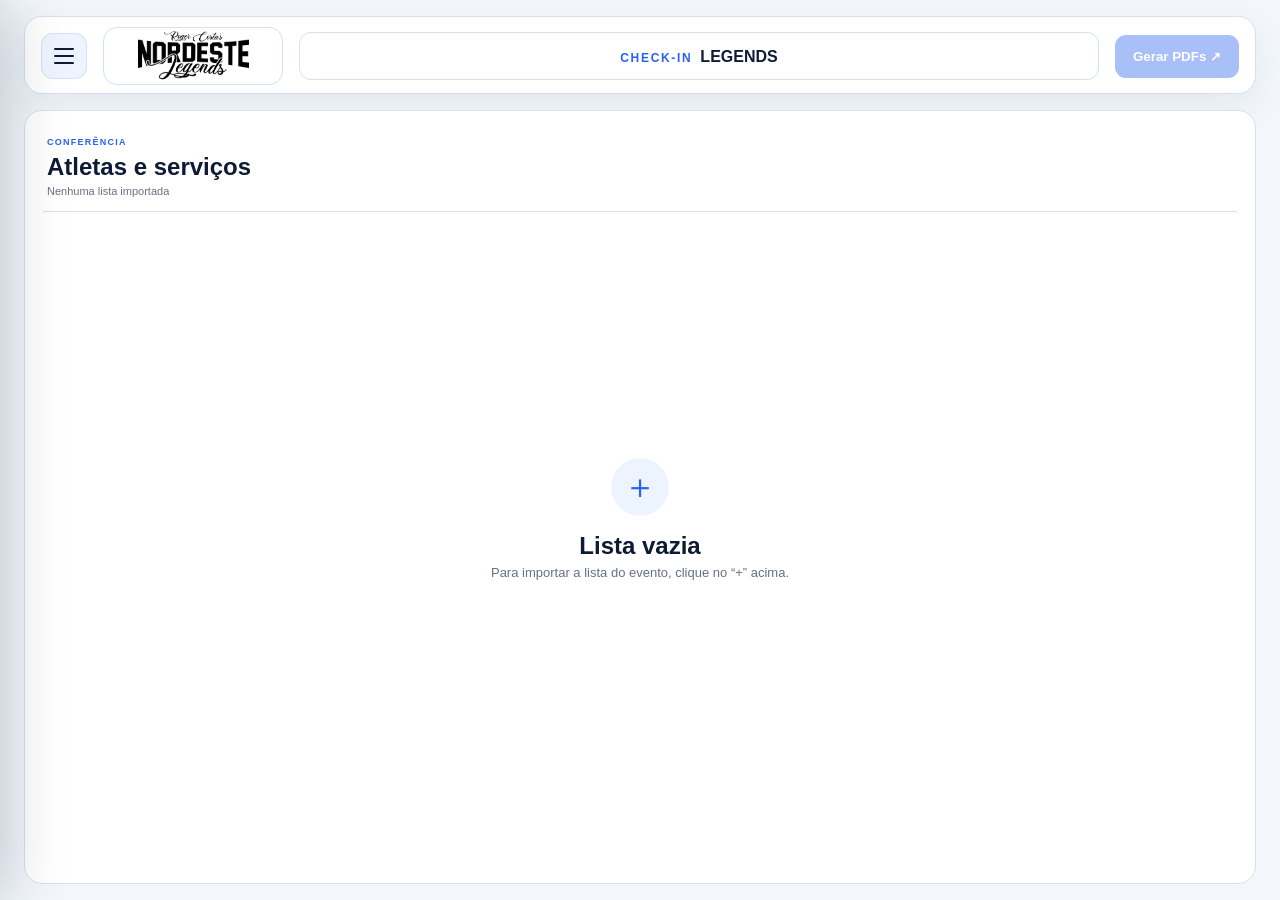
==== main.html @ 9a38afa8 "Add files via upload" ====
<!doctype html>
<html lang="pt-BR">
<head>
  <meta charset="utf-8">
  <meta name="viewport" content="width=device-width,initial-scale=1">
  <meta name="theme-color" content="#2864ed">
  <meta name="apple-mobile-web-app-capable" content="yes">
  <meta name="apple-mobile-web-app-status-bar-style" content="black-translucent">
  <meta name="apple-mobile-web-app-title" content="Check-in Legends">
  <title>Check-in Legends</title>
  <link rel="manifest" href="manifest.webmanifest">
  <link rel="icon" type="image/png" sizes="32x32" href="assets/icons/favicon-32.png">
  <link rel="apple-touch-icon" sizes="180x180" href="assets/icons/apple-touch-icon.png">
  <link rel="stylesheet" href="style.css">
  <link rel="stylesheet" href="ui.css">
</head>
<body>
  <header class="app-header">
    <button id="menuToggle" class="menu-toggle" aria-label="Abrir menu" aria-expanded="false" aria-controls="appMenu"><span></span><span></span><span></span></button>
    <div class="app-logo"><img src="assets/img/logo.png" data-theme-logo alt="Nordeste Legends"></div>
    <div class="app-title"><span>CHECK-IN</span><strong id="eventTitle">LEGENDS</strong></div>
    <button id="quickPdf" class="blue" disabled>Gerar PDFs ↗</button>
  </header>

  <div id="menuScrim" class="menu-scrim" hidden></div>
  <aside id="appMenu" class="app-menu" aria-hidden="true">
    <header><img src="assets/img/logo.png" data-theme-logo alt="Nordeste Legends"><button id="menuClose" aria-label="Fechar menu">×</button></header>
    <nav aria-label="Menu principal">
      <button data-menu-action="new"><span>＋</span>Nova Lista</button><button data-menu-action="open"><span>▤</span>Abrir Lista</button><button data-menu-action="save"><span>↓</span>Salvar Lista</button><hr><button data-menu-action="settings"><span>⚙</span>Configurações</button><button data-menu-action="about"><span>ⓘ</span>Sobre</button>
    </nav>
  </aside>

  <main class="workspace">
    <div class="workspace-head">
      <div><small>CONFERÊNCIA</small><h1>Atletas e serviços</h1><p id="count">Nenhuma lista importada</p></div>
      <div id="listActions" class="list-actions" hidden><button id="newRecord" class="secondary" disabled title="Disponível em breve">Novo registro</button><button id="clearList" class="danger">Limpar lista</button></div>
    </div>

    <div id="warning" class="warning" hidden></div>
    <div id="emptyState" class="empty-state">
      <button id="openImport" class="empty-icon" aria-label="Importar lista" title="Importar lista">＋</button>
      <h2>Lista vazia</h2>
      <p>Para importar a lista do evento, clique no “+” acima.</p>
    </div>
    <div id="tableWrap" class="table-wrap" hidden><table><thead><tr><th>Atleta</th><th>Dobras</th><th>Pintura</th><th>Fotografia</th><th>Backstage</th><th>Plateia</th></tr></thead><tbody id="athleteRows"></tbody></table></div>

  </main>

  <div id="importModal" class="modal" hidden>
    <div class="modal-backdrop" data-close="importModal"></div>
    <section class="modal-card import-modal" role="dialog" aria-modal="true" aria-labelledby="importTitle">
      <header><div><small>NOVO EVENTO</small><h2 id="importTitle">Importar lista</h2></div><button class="modal-close" data-close="importModal" aria-label="Fechar">×</button></header>
      <div class="fields">
        <label>Nome do evento<input id="event" value="Recife Legends"></label>
        <label>Data do evento<input id="date" type="date" value="2026-08-02"></label>
      </div>
      <label class="logo-field">Logotipo do evento <small>PNG, JPG OU WEBP</small><input id="logo" type="file" accept="image/png,image/jpeg,image/webp"></label>
      <label class="raw-label">Lista recebida <small>INSCRIÇÕES, PINTURA, FOTOGRAFIA E BACKSTAGE</small><textarea id="raw" spellcheck="false" placeholder="Cole aqui a lista completa do evento..."></textarea></label>
      <footer><span>Você poderá corrigir todos os dados na conferência.</span><button id="process" class="blue">Importar e conferir →</button></footer>
    </section>
  </div>

  <div id="documentsModal" class="modal" hidden>
    <div class="modal-backdrop" data-close="documentsModal"></div>
    <section class="modal-card documents-modal" role="dialog" aria-modal="true" aria-labelledby="documentsTitle">
      <header><div><small>DOCUMENTOS</small><h2 id="documentsTitle">Gerar PDFs</h2></div><div class="modal-actions"><button id="print" class="blue">Imprimir / salvar PDF ↗</button><button class="modal-close" data-close="documentsModal" aria-label="Fechar">×</button></div></header>
      <div class="doc-options">
        <button data-mode="services" class="selected"><b>☷</b><strong>Listas por serviço</strong><span>Nomes agrupados por contratação.</span></button>
        <button data-mode="cards"><b>▦</b><strong>Fichas dos atletas</strong><span>Blocos individuais para o check-in.</span></button>
      </div>
      <div class="preview"><header><b id="previewLabel">PRÉVIA · LISTAS POR SERVIÇO</b></header><div id="previewPaper"></div></div>
    </section>
  </div>

  <div id="openListModal" class="modal" hidden><div class="modal-backdrop" data-close="openListModal"></div><section class="modal-card compact-modal" role="dialog" aria-modal="true" aria-labelledby="openListTitle"><header><div><small>CAMPEONATOS SALVOS</small><h2 id="openListTitle">Abrir Lista</h2></div><button class="modal-close" data-close="openListModal" aria-label="Fechar">×</button></header><div id="savedLists" class="saved-lists"></div></section></div>
  <div id="settingsModal" class="modal" hidden><div class="modal-backdrop" data-close="settingsModal"></div><section class="modal-card compact-modal" role="dialog" aria-modal="true" aria-labelledby="settingsTitle"><header><div><small>PREFERÊNCIAS</small><h2 id="settingsTitle">Configurações</h2></div><button class="modal-close" data-close="settingsModal" aria-label="Fechar">×</button></header><fieldset class="theme-options"><legend>Tema do aplicativo</legend><label><input type="radio" name="theme" value="light">Claro</label><label><input type="radio" name="theme" value="dark">Escuro</label><label><input type="radio" name="theme" value="auto">Automático <small>USA O TEMA DO DISPOSITIVO</small></label></fieldset></section></div>
  <div id="aboutModal" class="modal" hidden>
    <div class="modal-backdrop" data-close="aboutModal"></div>
    <section class="modal-card about-modal" role="dialog" aria-modal="true" aria-labelledby="aboutTitle">
      <header><h2 id="aboutTitle">Sobre</h2><button class="modal-close" data-close="aboutModal" aria-label="Fechar">×</button></header>
      <div class="about-content">
        <img class="about-app-icon" src="assets/icons/logo_checkin.png" alt="Ícone do Check-in Legends">
        <h3>Check-in Legends</h3>
        <p>Versão 1.0.0</p>
        <img class="about-brand-logo" src="assets/img/logo.png" data-theme-logo alt="Nordeste Legends">
        <strong class="about-credit">Desenvolvido por LT ARTS</strong>
      </div>
    </section>
  </div>
  <div id="printArea"></div>
  <script src="app.js"></script>
</body>
</html>
---- style.css ----
:root{--blue:#2864ed;--soft:#eef4ff;--ink:#0d1b34;--muted:#667085;--line:#d7e0ee;--bg:#f3f7fc}*{box-sizing:border-box}body{margin:0;background:var(--bg);color:var(--ink);font-family:Arial,sans-serif}.topbar{margin:16px 24px;height:98px;background:#fff;border:1px solid var(--line);border-radius:18px;display:flex;align-items:center;gap:16px;padding:16px 18px;box-shadow:0 12px 35px #2a3f5a14}.menu{width:46px;height:46px;border:1px solid #c9dafb;background:#edf4ff;border-radius:11px;display:grid;place-content:center;gap:5px}.menu i{width:20px;height:2px;background:#13223c}.brand{width:180px;height:64px;border:1px solid var(--line);border-radius:15px;display:grid;place-content:center;text-align:center;line-height:.8;color:#050505}.brand strong{font-size:25px;letter-spacing:-.06em}.brand span{font:italic 17px Georgia}.event-title{height:48px;border:1px solid var(--line);border-radius:12px;display:flex;align-items:center;padding:0 16px;flex:1;font-weight:bold;font-size:14px}.blue{border:0;border-radius:11px;background:var(--blue);color:#fff;font-weight:bold;padding:14px 18px;cursor:pointer}.blue:disabled{opacity:.4;cursor:not-allowed}.shell{margin:0 24px 24px;background:#fff;border:1px solid var(--line);border-radius:18px;min-height:760px}.tabs{padding:18px 18px 0;display:flex;border-bottom:1px solid var(--line)}.tabs button{border:0;background:transparent;padding:14px 18px;color:var(--muted);font-weight:bold;border-bottom:3px solid transparent}.tabs button.active{background:var(--soft);color:var(--blue);border-radius:12px 12px 0 0;border-bottom-color:var(--blue)}.tabs button:disabled{opacity:.35}.page{display:none;padding:32px 18px 45px}.page.active{display:block}.input-page.active{display:grid;grid-template-columns:minmax(250px,.65fr) minmax(550px,1.35fr);gap:28px}.input-page aside{padding:20px 10px}.page small,aside small{font-size:10px;font-weight:bold;letter-spacing:.12em;color:var(--blue)}h1{font-size:30px;margin:10px 0 12px}aside p,.page-head p{color:var(--muted);font-size:14px;line-height:1.6}.help{margin-top:28px;border:1px solid var(--line);border-radius:15px;padding:20px;display:grid;gap:10px}.help span{font-size:12px;color:var(--muted)}.form-card{border:1px solid var(--line);border-radius:16px;padding:24px}.card-title,.card-foot,.page-head,.actions,.preview>header{display:flex;justify-content:space-between;align-items:center}.card-title h2{font-size:20px;margin:7px 0 18px}.card-title em{font-style:normal;font-size:10px;color:#367153;background:#ecf8f1;padding:8px 11px;border-radius:20px}.fields{display:grid;grid-template-columns:1.5fr 1fr;gap:14px}label{font-size:11px;font-weight:bold;color:#344054}input,textarea{width:100%;margin-top:7px;border:1px solid var(--line);border-radius:11px;padding:12px;outline:none}input:focus,textarea:focus{border-color:var(--blue);box-shadow:0 0 0 3px #2864ed1a}.logo-field,.raw-label{display:block;margin-top:16px}.logo-field small,.raw-label small{float:right;color:#98a2b3;font-size:9px}.raw-label textarea{height:300px;resize:vertical;font:12px/1.5 Consolas,monospace}.card-foot{margin-top:18px}.card-foot span,.actions span{font-size:11px;color:var(--muted)}.page-head{margin-bottom:22px}.page-head h1{margin:7px 0}.page-head p{margin:0}.back{border:1px solid var(--line);background:#fff;border-radius:10px;padding:11px 14px}.warning{background:#fff8e8;border:1px solid #f1d993;border-radius:12px;padding:14px 17px;margin-bottom:16px;font-size:12px}.table-wrap{border:1px solid var(--line);border-radius:16px;overflow:auto}table{border-collapse:collapse;width:100%;min-width:850px}th{background:#f6f9fd;padding:13px 10px;border-bottom:1px solid var(--line);font-size:11px}td{border-bottom:1px solid var(--line);text-align:center;padding:7px 10px}th:first-child,td:first-child{text-align:left}.name{border:0;margin:0;padding:5px;font-weight:bold}.num{width:58px;margin:0;padding:7px;text-align:center}input[type=checkbox]{width:18px;height:18px;margin:0;accent-color:var(--blue)}tr.flagged{background:#fffcf2}.actions{padding:18px 0}.doc-options{display:grid;grid-template-columns:1fr 1fr;gap:16px;margin-bottom:22px}.doc-options button{display:grid;grid-template-columns:55px 1fr;text-align:left;background:#fff;border:1px solid var(--line);padding:20px;border-radius:15px}.doc-options button.selected{border:2px solid var(--blue);background:#f9fbff}.doc-options b{grid-row:1/3;font-size:26px;color:var(--blue)}.doc-options strong{font-size:16px}.doc-options span{font-size:11px;color:var(--muted);margin-top:5px}.preview{background:#eef2f7;border:1px solid var(--line);border-radius:15px;overflow:hidden}.preview>header{background:#fff;border-bottom:1px solid var(--line);padding:12px 16px;font-size:10px}.preview-paper{max-height:760px;overflow:auto;padding:28px}.print-doc{background:#fff;width:210mm;min-height:297mm;margin:auto;padding:14mm;box-shadow:0 4px 22px #10233e1f;color:#111}.print-head{height:27mm;display:grid;grid-template-columns:42mm 1fr 25mm;align-items:start;margin-bottom:10mm;color:#777}.print-brand{text-align:center;line-height:.8}.print-brand b{display:block;font-size:18px;letter-spacing:-.08em}.print-brand i{font:italic 14px Georgia}.print-head img{width:38mm;height:22mm;object-fit:contain}.print-head h2{text-align:center;font-size:22px;margin:3mm 0}.print-head p{text-align:right;font-size:9px}.service-section{break-after:page;min-height:230mm}.service-section:last-child{break-after:auto}.service-section h3{font-size:14px;margin:0 0 5mm}.simple-list{width:88mm;border:1px solid #111}.simple-list div{min-height:5.3mm;border-bottom:1px solid #111;padding:1mm 1.5mm;font-size:10px}.simple-list div:last-child{border-bottom:0}.athlete-card{border:1px solid #111;margin-bottom:5mm;break-inside:avoid;font-size:10px}.athlete-name{height:5.5mm;display:grid;grid-template-columns:18mm 1fr;border-bottom:1px solid #111}.athlete-name span,.athlete-name b,.card-row span,.card-row b{padding:1mm 1.5mm;display:flex;align-items:center}.athlete-name span{border-right:1px solid #111}.athlete-name b{font-weight:normal}.card-row{height:5.5mm;display:grid;grid-template-columns:18mm 48mm 45mm 1fr;border-bottom:1px solid #111}.card-row:last-child{border-bottom:0}.card-row>*{border-right:1px solid #111}.card-row>*:last-child{border:0}#printArea{display:none}@media(max-width:800px){.topbar{margin:8px;height:auto;flex-wrap:wrap}.brand{width:140px}.event-title{order:4;flex-basis:100%}.shell{margin:8px}.tabs{overflow:auto}.tabs button{white-space:nowrap;padding:12px 10px}.input-page.active{grid-template-columns:1fr}.fields,.doc-options{grid-template-columns:1fr}.page{padding:24px 12px}.preview-paper{padding:8px}.print-doc{transform:scale(.58);transform-origin:top left;margin-bottom:-120mm}}@media print{body{background:#fff}.topbar,.shell{display:none!important}#printArea{display:block}.print-doc{box-shadow:none;width:auto;min-height:0;padding:5mm 10mm}.print-head{margin-bottom:5mm}.athlete-card:nth-child(8n){break-after:page}.service-section{min-height:0;break-after:page}@page{size:A4;margin:8mm}}
---- ui.css ----
:root{--header-h:94px}
html,body{height:100%;overflow:hidden}
body{padding:16px 24px;display:flex;flex-direction:column}
.app-header{width:100%;max-width:1352px;height:78px;margin:0 auto;background:#fff;border:1px solid var(--line);border-radius:18px;display:grid;grid-template-columns:46px 180px 1fr auto;align-items:center;gap:16px;padding:10px 16px;box-shadow:0 12px 35px #2a3f5a14}
.menu-toggle{width:46px;height:46px;border:1px solid var(--line);background:var(--soft);border-radius:11px;display:grid;place-content:center;gap:5px;cursor:pointer}.menu-toggle span{display:block;width:20px;height:2px;border-radius:2px;background:var(--ink)}
.menu-scrim{position:fixed;inset:0;z-index:29;background:#0d1b3466;backdrop-filter:blur(2px)}.menu-scrim[hidden]{display:none}.app-menu{position:fixed;z-index:30;inset:0 auto 0 0;width:min(330px,88vw);padding:22px;background:#fff;box-shadow:18px 0 60px #0d1b3440;transform:translateX(-105%);transition:transform .22s ease}.app-menu.open{transform:translateX(0)}.app-menu header{height:62px;display:flex;align-items:center;justify-content:space-between;border-bottom:1px solid var(--line);padding-bottom:14px}.app-menu header img{max-width:170px;max-height:52px}.app-menu header button{border:0;background:transparent;color:var(--ink);font-size:30px;cursor:pointer}.app-menu nav{display:grid;gap:6px;margin-top:20px}.app-menu nav button{display:flex;align-items:center;gap:14px;border:0;border-radius:12px;background:transparent;color:var(--ink);padding:14px;text-align:left;font-size:14px;font-weight:bold;cursor:pointer}.app-menu nav button:hover{background:var(--soft);color:var(--blue)}.app-menu nav button span{width:24px;text-align:center;font-size:19px}.app-menu hr{width:100%;border:0;border-top:1px solid var(--line);margin:8px 0}
.app-logo{height:58px;border:1px solid var(--line);border-radius:14px;display:grid;place-items:center}.app-logo img{max-width:145px;max-height:50px;object-fit:contain}
.app-title{height:48px;border:1px solid var(--line);border-radius:12px;display:flex;align-items:baseline;justify-content:center;gap:8px;padding:0 16px;line-height:48px}.app-title span{font-size:12px;letter-spacing:.14em;color:var(--blue);font-weight:bold}.app-title strong{font-size:16px}
.workspace{position:relative;width:100%;max-width:1352px;height:auto;min-height:0;flex:1;margin:16px auto 0;padding:20px 18px 18px;background:#fff;border:1px solid var(--line);border-radius:18px;display:flex;flex-direction:column;overflow:hidden}
.workspace-head{display:flex;align-items:center;justify-content:space-between;gap:18px;min-height:62px;border-bottom:1px solid var(--line);padding:0 4px 14px}.workspace-head small,.modal-card small{font-size:9px;font-weight:bold;letter-spacing:.14em;color:var(--blue)}.workspace-head h1{font-size:24px;margin:4px 0}.workspace-head p{font-size:11px;color:var(--muted);margin:0}.list-actions{display:flex;gap:10px}.list-actions[hidden]{display:none}.secondary,.danger{border-radius:10px;padding:11px 15px;font-weight:bold;cursor:pointer}.secondary{border:1px solid var(--line);background:#fff;color:var(--ink)}.secondary:disabled{opacity:.48;cursor:not-allowed}.danger{border:1px solid #f2b8b5;background:#fff7f7;color:#b42318}.danger:hover{background:#feeceb}
.workspace .warning{margin:12px 0 0}.workspace>.table-wrap{flex:1;min-height:0;margin-top:14px;overflow:auto}.workspace>.table-wrap th{position:sticky;top:0;z-index:2}
.empty-state{flex:1;display:grid;place-content:center;text-align:center;color:var(--muted);padding-bottom:40px}.empty-state[hidden]{display:none}.empty-icon{width:58px;height:58px;margin:0 auto 16px;border:0;border-radius:50%;display:grid;place-items:center;background:var(--soft);color:var(--blue);font-size:34px;cursor:pointer;transition:.18s ease}.empty-icon:hover{background:#dce8ff;transform:scale(1.05)}.empty-icon:focus-visible{outline:3px solid #2864ed40;outline-offset:3px}.empty-state h2{color:var(--ink);margin:0 0 5px}.empty-state p{font-size:13px;margin:0}
.modal[hidden]{display:none}.modal{position:fixed;inset:0;z-index:20;display:grid;place-items:center;padding:28px}.modal-backdrop{position:absolute;inset:0;background:#0d1b3480;backdrop-filter:blur(3px)}.modal-card{position:relative;width:min(760px,100%);max-height:calc(100vh - 56px);background:#fff;border-radius:20px;border:1px solid var(--line);box-shadow:0 28px 80px #0d1b3450;padding:24px;overflow:auto}.modal-card>header{display:flex;justify-content:space-between;align-items:center;margin-bottom:20px}.modal-card h2{font-size:24px;margin:5px 0 0}.modal-close{width:38px;height:38px;border:0;border-radius:10px;background:#f1f5fa;color:var(--ink);font-size:25px;cursor:pointer}.modal-card footer{display:flex;justify-content:space-between;align-items:center;margin-top:18px}.modal-card footer span{font-size:11px;color:var(--muted)}.import-modal .raw-label textarea{height:260px}.modal-actions{display:flex;align-items:center;gap:10px}
.documents-modal{width:min(1180px,100%);height:calc(100vh - 56px);display:flex;flex-direction:column;overflow:hidden}.documents-modal>header{flex:none}.documents-modal .doc-options{flex:none;margin-bottom:14px}.documents-modal .doc-options button{padding:14px 16px}.documents-modal .preview{flex:1;min-height:0;display:flex;flex-direction:column}.documents-modal .preview>header{flex:none}.documents-modal .preview-paper{flex:1;max-height:none;overflow:auto}
.preview-paper .service-page{margin-bottom:28px}
.compact-modal{width:min(540px,100%)}.saved-lists{display:grid;gap:10px;min-height:90px}.saved-empty{text-align:center;color:var(--muted);padding:32px 12px}.saved-item{display:grid;grid-template-columns:1fr auto;gap:12px;align-items:center;border:1px solid var(--line);border-radius:13px;padding:14px}.saved-item button:first-child{border:0;background:transparent;color:var(--ink);text-align:left;cursor:pointer}.saved-item strong,.saved-item time{display:block}.saved-item time{font-size:11px;color:var(--muted);margin-top:5px}.delete-saved{border:0;background:transparent;color:#b42318;font-size:20px;cursor:pointer}.theme-options{border:0;padding:0;margin:0;display:grid;gap:10px}.theme-options legend{font-size:12px;font-weight:bold;margin-bottom:10px}.theme-options label{display:flex;align-items:center;gap:12px;border:1px solid var(--line);border-radius:12px;padding:14px;color:var(--ink);cursor:pointer}.theme-options input{width:18px;height:18px;margin:0;accent-color:var(--blue)}.theme-options small{margin-left:auto}.about-modal{width:min(760px,100%);padding:0;text-align:center;overflow:hidden}.about-modal>header{height:80px;margin:0;padding:18px;border-bottom:1px solid var(--line);text-align:left}.about-modal>header h2{margin:0;font-size:24px}.about-content{min-height:405px;padding:26px 24px 34px;display:flex;flex-direction:column;align-items:center;justify-content:center}.about-app-icon{width:142px;height:142px;border-radius:32px;object-fit:contain}.about-content h3{margin:22px 0 8px;font-size:24px}.about-content p{margin:0;color:var(--muted);font-size:13px}.about-brand-logo{width:170px;height:72px;margin-top:14px;object-fit:contain}.about-credit{margin-top:12px;font-size:15px}
:root[data-theme="dark"]{--ink:#eef4ff;--muted:#a9b5c7;--line:#334155;--bg:#0b1220;--soft:#172554;color-scheme:dark}:root[data-theme="dark"] .app-header,:root[data-theme="dark"] .workspace,:root[data-theme="dark"] .modal-card,:root[data-theme="dark"] .app-menu,:root[data-theme="dark"] .secondary,:root[data-theme="dark"] .doc-options button,:root[data-theme="dark"] .preview>header{background:#111b2e}:root[data-theme="dark"] input,:root[data-theme="dark"] textarea{background:#0b1220;color:var(--ink)}:root[data-theme="dark"] th{background:#172033;color:var(--ink)}:root[data-theme="dark"] .preview{background:#080d17}:root[data-theme="dark"] .print-doc{background:#fff;color:#111}
button{font-family:inherit}label,.doc-options button,.back{color:var(--ink)}
:root[data-theme="dark"] input::placeholder,:root[data-theme="dark"] textarea::placeholder{color:#8290a6}:root[data-theme="dark"] .modal-close{background:#1e293b;color:var(--ink)}:root[data-theme="dark"] .danger{background:#2a171b;border-color:#7f3b42;color:#ffb4ab}:root[data-theme="dark"] .danger:hover{background:#3a1d22}:root[data-theme="dark"] .warning{background:#2b2414;border-color:#725d22;color:#fde68a}:root[data-theme="dark"] tr.flagged{background:#292513}:root[data-theme="dark"] .doc-options button.selected{background:#142a4a}:root[data-theme="dark"] .empty-icon:hover{background:#21356b}:root[data-theme="dark"] .card-title em{background:#153426;color:#8ee0b3}:root[data-theme="dark"] .back{background:#111b2e}
.print-watermark{display:none}
@media(max-width:800px){body{padding:8px}.app-header{height:auto;grid-template-columns:105px 1fr}.app-logo{height:52px}.app-logo img{max-width:92px}.app-title{height:52px;line-height:normal;flex-direction:column;gap:0;justify-content:center;align-items:flex-start}.app-header>#quickPdf{grid-column:1/-1}.workspace{height:calc(100vh - 154px);margin-top:8px;padding:14px 10px}.workspace-head{align-items:flex-start}.list-actions{flex-direction:column}.secondary,.danger{padding:8px 10px}.modal{padding:10px}.modal-card{max-height:calc(100vh - 20px);padding:18px}.fields,.doc-options{grid-template-columns:1fr}.documents-modal{height:calc(100vh - 20px)}}
@media(max-width:800px){.app-header{grid-template-columns:46px 105px 1fr;gap:8px}.workspace{height:auto;min-height:0;flex:1}}
@media print{
  html,body{width:194mm!important;height:auto!important;margin:0!important;padding:0!important;overflow:visible!important}body{display:block!important}
  .app-header,.workspace,.modal{display:none!important}
  #printArea{display:block!important;width:100%!important;overflow:visible!important}
  .print-watermark{display:block!important;position:fixed;left:50%;top:50%;width:105mm;height:auto;transform:translate(-50%,-50%)!important;opacity:.045;filter:grayscale(1);z-index:50;pointer-events:none}
  .print-doc{display:block!important;width:194mm!important;min-width:194mm!important;max-width:194mm!important;min-height:281mm!important;height:auto!important;margin:0!important;padding:5mm 10mm!important;box-shadow:none!important;overflow:visible!important;transform:none!important}
  .service-page{display:block!important;width:194mm!important;min-height:281mm!important;break-after:page!important;page-break-after:always!important;break-inside:auto!important;page-break-inside:auto!important;overflow:visible!important}
  .service-page:last-child{break-after:auto!important;page-break-after:auto!important}
  .service-section{break-after:auto;page-break-after:auto;break-inside:auto;page-break-inside:auto}
  .simple-list{width:100%!important}
  .athlete-pages{width:194mm!important;min-width:194mm!important;max-width:194mm!important}
  .athlete-card{display:block;width:100%!important;min-width:100%!important;break-inside:avoid-page;page-break-inside:avoid;break-after:auto;page-break-after:auto}
  .athlete-card:nth-child(8n){break-after:auto;page-break-after:auto}
  .athlete-name,.card-row{width:100%!important}
  @page{size:A4 portrait;margin:8mm}
}
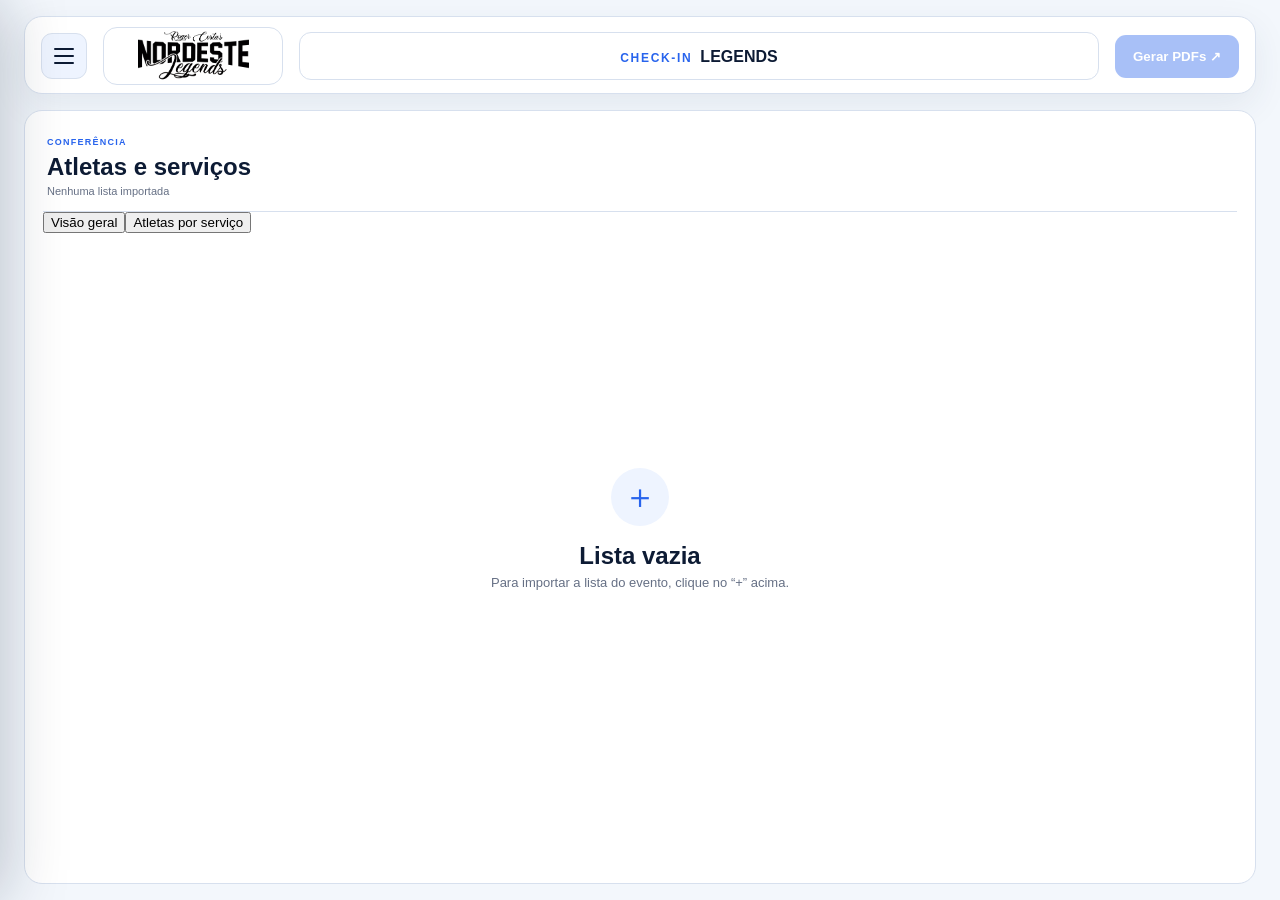
==== commit 6a37ff25: "feat: adicionar aba Atletas por serviço ao lado de Visão geral" ====
--- a/main.html
+++ b/main.html
@@ -2,7 +2,7 @@
 <html lang="pt-BR">
 <head>
   <meta charset="utf-8">
-  <meta name="viewport" content="width=device-width,initial-scale=1">
+  <meta name="viewport" content="width=device-width,initial-scale=1,viewport-fit=cover">
   <meta name="theme-color" content="#2864ed">
   <meta name="apple-mobile-web-app-capable" content="yes">
   <meta name="apple-mobile-web-app-status-bar-style" content="black-translucent">
@@ -13,8 +13,13 @@
   <link rel="apple-touch-icon" sizes="180x180" href="assets/icons/apple-touch-icon.png">
   <link rel="stylesheet" href="style.css">
   <link rel="stylesheet" href="ui.css">
+  <script>(function(){var t=localStorage.getItem('checkin-legends-theme')||'auto';if(t==='dark'||(t==='auto'&&matchMedia('(prefers-color-scheme: dark)').matches))document.documentElement.dataset.theme='dark'})()</script>
+  <style>
+    .launch-splash{position:fixed;inset:0;z-index:9999;display:grid;place-items:center;background:radial-gradient(circle at 50% 38%,#fff 0,#f4f7fb 55%,#e9eef6 100%);transition:opacity .25s ease,visibility .25s ease}.launch-splash.is-hidden{opacity:0;visibility:hidden;pointer-events:none}.launch-splash__content{display:flex;flex-direction:column;align-items:center;animation:launch-enter .45s ease-out both}.launch-splash img{width:clamp(112px,30vw,152px);border-radius:31%;filter:drop-shadow(0 18px 28px #0d1b3426)}.launch-splash h1{margin:24px 0 5px;font-size:clamp(22px,6vw,30px);letter-spacing:-.03em}.launch-splash p{margin:0;color:#687386;font-size:13px;letter-spacing:.08em;text-transform:uppercase}.launch-splash__loader{width:42px;height:3px;margin-top:28px;overflow:hidden;border-radius:99px;background:#d9e1ed}.launch-splash__loader::after{content:"";display:block;width:55%;height:100%;border-radius:inherit;background:#00a624;animation:launch-load .8s ease-in-out infinite alternate}:root[data-theme="dark"] .launch-splash{background:radial-gradient(circle at 50% 38%,#172033 0,#0b1220 58%,#070c16 100%)}:root[data-theme="dark"] .launch-splash h1{color:#eef4ff}:root[data-theme="dark"] .launch-splash p{color:#a9b5c7}:root[data-theme="dark"] .launch-splash__loader{background:#334155}@keyframes launch-enter{from{opacity:0;transform:translateY(8px) scale(.98)}}@keyframes launch-load{from{transform:translateX(-85%)}to{transform:translateX(165%)}}@media(prefers-reduced-motion:reduce){.launch-splash__content,.launch-splash__loader::after{animation:none}}
+  </style>
 </head>
 <body>
+  <div id="launchSplash" class="launch-splash" aria-label="Iniciando Check-in Legends"><div class="launch-splash__content"><img src="assets/icons/icon-512.png" alt=""><h1>Check-in Legends</h1><p>Nordeste Legends</p><div class="launch-splash__loader" aria-hidden="true"></div></div></div>
   <header class="app-header">
     <button id="menuToggle" class="menu-toggle" aria-label="Abrir menu" aria-expanded="false" aria-controls="appMenu"><span></span><span></span><span></span></button>
     <div class="app-logo"><img src="assets/img/logo.png" data-theme-logo alt="Nordeste Legends"></div>
@@ -26,23 +31,33 @@
   <aside id="appMenu" class="app-menu" aria-hidden="true">
     <header><img src="assets/img/logo.png" data-theme-logo alt="Nordeste Legends"><button id="menuClose" aria-label="Fechar menu">×</button></header>
     <nav aria-label="Menu principal">
-      <button data-menu-action="new"><span>＋</span>Nova Lista</button><button data-menu-action="open"><span>▤</span>Abrir Lista</button><button data-menu-action="save"><span>↓</span>Salvar Lista</button><hr><button data-menu-action="settings"><span>⚙</span>Configurações</button><button data-menu-action="about"><span>ⓘ</span>Sobre</button>
+      <button data-menu-action="new"><span>＋</span>Nova lista</button>
+      <button data-menu-action="open"><span>▤</span>Abrir lista</button>
+      <button data-menu-action="save"><span>↓</span>Salvar lista</button>
+      <hr>
+      <button data-menu-action="import"><span>⇣</span>Importar atletas</button>
+      <button data-menu-action="export"><span>⇡</span>Exportar atletas</button>
+      <hr>
+      <button data-menu-action="settings"><span>⚙</span>Configurações</button>
+      <button data-menu-action="about"><span>ⓘ</span>Sobre</button>
     </nav>
   </aside>
 
   <main class="workspace">
     <div class="workspace-head">
       <div><small>CONFERÊNCIA</small><h1>Atletas e serviços</h1><p id="count">Nenhuma lista importada</p></div>
-      <div id="listActions" class="list-actions" hidden><button id="newRecord" class="secondary" disabled title="Disponível em breve">Novo registro</button><button id="clearList" class="danger">Limpar lista</button></div>
+      <div id="listActions" class="list-actions" hidden><button id="newRecord" class="secondary">Novo registro</button><button id="clearList" class="danger">Limpar lista</button></div>
     </div>
 
+    <nav class="workspace-tabs" aria-label="Visualização dos atletas"><button type="button" data-workspace-tab="overview" class="active" aria-selected="true">Visão geral</button><button type="button" data-workspace-tab="services" aria-selected="false">Atletas por serviço</button></nav>
+    <div id="servicesView" class="services-view" hidden></div>
     <div id="warning" class="warning" hidden></div>
     <div id="emptyState" class="empty-state">
       <button id="openImport" class="empty-icon" aria-label="Importar lista" title="Importar lista">＋</button>
       <h2>Lista vazia</h2>
       <p>Para importar a lista do evento, clique no “+” acima.</p>
     </div>
-    <div id="tableWrap" class="table-wrap" hidden><table><thead><tr><th>Atleta</th><th>Dobras</th><th>Pintura</th><th>Fotografia</th><th>Backstage</th><th>Plateia</th></tr></thead><tbody id="athleteRows"></tbody></table></div>
+    <div id="tableWrap" class="table-wrap" hidden><table><thead><tr><th>Atleta</th><th>Dobras</th><th>Pintura</th><th>Fotografia</th><th>Backstage</th><th>Plateia</th><th>Ações</th></tr></thead><tbody id="athleteRows"></tbody></table></div>
 
   </main>
 
@@ -60,6 +75,38 @@
     </section>
   </div>
 
+  <div id="newRecordModal" class="modal" hidden>
+    <div class="modal-backdrop" data-close="newRecordModal"></div>
+    <section class="modal-card compact-modal new-record-modal" role="dialog" aria-modal="true" aria-labelledby="newRecordTitle">
+      <header><div><small>LISTA ATUAL</small><h2 id="newRecordTitle">Novo registro</h2></div><button class="modal-close" data-close="newRecordModal" aria-label="Fechar">×</button></header>
+      <form id="newRecordForm">
+        <label for="recordName">Nome<input id="recordName" autocomplete="off" required placeholder="Nome completo"></label>
+        <fieldset class="record-services">
+          <legend>Serviços</legend>
+          <label><input id="recordPaint" type="checkbox"><span><strong>Pintura</strong><small>Adicionar à lista de pintura</small></span></label>
+          <label><input id="recordPhoto" type="checkbox"><span><strong>Fotografia</strong><small>Adicionar à lista de fotografia</small></span></label>
+        </fieldset>
+        <div class="record-quantities">
+          <label>Dobras<input id="recordFolds" type="number" min="0" step="1" value="0" inputmode="numeric"></label>
+          <label>Ingressos plateia<input id="recordAudience" type="number" min="0" step="1" value="0" inputmode="numeric"></label>
+          <label>Ingressos backstage<input id="recordBackstage" type="number" min="0" step="1" value="0" inputmode="numeric"></label>
+        </div>
+        <p id="newRecordError" class="form-error" role="alert" hidden></p>
+        <footer><span id="recordFormHint">O registro será incluído nesta lista.</span><button id="saveRecord" class="blue" type="submit">Adicionar</button></footer>
+      </form>
+    </section>
+  </div>
+
+  <div id="confirmationModal" class="modal" hidden>
+    <div id="confirmationBackdrop" class="modal-backdrop"></div>
+    <section class="modal-card confirmation-modal" role="alertdialog" aria-modal="true" aria-labelledby="confirmationTitle" aria-describedby="confirmationMessage">
+      <div class="confirmation-icon" aria-hidden="true">!</div>
+      <h2 id="confirmationTitle">Confirmar ação</h2>
+      <p id="confirmationMessage"></p>
+      <div class="confirmation-actions"><button id="cancelConfirmation" class="secondary" type="button">Cancelar</button><button id="confirmAction" class="danger" type="button">Confirmar</button></div>
+    </section>
+  </div>
+
   <div id="documentsModal" class="modal" hidden>
     <div class="modal-backdrop" data-close="documentsModal"></div>
     <section class="modal-card documents-modal" role="dialog" aria-modal="true" aria-labelledby="documentsTitle">
@@ -73,6 +120,16 @@
   </div>
 
   <div id="openListModal" class="modal" hidden><div class="modal-backdrop" data-close="openListModal"></div><section class="modal-card compact-modal" role="dialog" aria-modal="true" aria-labelledby="openListTitle"><header><div><small>CAMPEONATOS SALVOS</small><h2 id="openListTitle">Abrir Lista</h2></div><button class="modal-close" data-close="openListModal" aria-label="Fechar">×</button></header><div id="savedLists" class="saved-lists"></div></section></div>
+  <div id="exportModal" class="modal" hidden>
+    <div class="modal-backdrop" data-close="exportModal"></div>
+    <section class="modal-card compact-modal export-modal" role="dialog" aria-modal="true" aria-labelledby="exportTitle">
+      <header><div><small>INSCRIÇÕES + DOBRAS</small><h2 id="exportTitle">Exportar atletas</h2></div><button class="modal-close" data-close="exportModal" aria-label="Fechar">×</button></header>
+      <p class="export-description">Nomes em ordem alfabética, prontos para copiar.</p>
+      <label class="export-label" for="exportNames">Lista de atletas</label>
+      <textarea id="exportNames" class="export-names" readonly spellcheck="false"></textarea>
+      <footer><span id="exportCount"></span><div class="export-actions"><span id="copyStatus" class="copy-status" role="status" aria-live="polite"></span><button id="copyExport" class="blue">Copiar lista</button></div></footer>
+    </section>
+  </div>
   <div id="settingsModal" class="modal" hidden><div class="modal-backdrop" data-close="settingsModal"></div><section class="modal-card compact-modal" role="dialog" aria-modal="true" aria-labelledby="settingsTitle"><header><div><small>PREFERÊNCIAS</small><h2 id="settingsTitle">Configurações</h2></div><button class="modal-close" data-close="settingsModal" aria-label="Fechar">×</button></header><fieldset class="theme-options"><legend>Tema do aplicativo</legend><label><input type="radio" name="theme" value="light">Claro</label><label><input type="radio" name="theme" value="dark">Escuro</label><label><input type="radio" name="theme" value="auto">Automático <small>USA O TEMA DO DISPOSITIVO</small></label></fieldset></section></div>
   <div id="aboutModal" class="modal" hidden>
     <div class="modal-backdrop" data-close="aboutModal"></div>
@@ -89,5 +146,13 @@
   </div>
   <div id="printArea"></div>
   <script src="app.js"></script>
+  <script>
+    (function(){
+      const splash=document.getElementById('launchSplash');
+      const cameFromSplash=new URLSearchParams(location.search).has('from');
+      if(cameFromSplash){splash.remove();history.replaceState(null,'',location.pathname);return}
+      window.setTimeout(()=>{splash.classList.add('is-hidden');window.setTimeout(()=>splash.remove(),260)},850);
+    })();
+  </script>
 </body>
 </html>
--- a/ui.css
+++ b/ui.css
@@ -14,11 +14,15 @@
 .documents-modal{width:min(1180px,100%);height:calc(100vh - 56px);display:flex;flex-direction:column;overflow:hidden}.documents-modal>header{flex:none}.documents-modal .doc-options{flex:none;margin-bottom:14px}.documents-modal .doc-options button{padding:14px 16px}.documents-modal .preview{flex:1;min-height:0;display:flex;flex-direction:column}.documents-modal .preview>header{flex:none}.documents-modal .preview-paper{flex:1;max-height:none;overflow:auto}
 .preview-paper .service-page{margin-bottom:28px}
 .compact-modal{width:min(540px,100%)}.saved-lists{display:grid;gap:10px;min-height:90px}.saved-empty{text-align:center;color:var(--muted);padding:32px 12px}.saved-item{display:grid;grid-template-columns:1fr auto;gap:12px;align-items:center;border:1px solid var(--line);border-radius:13px;padding:14px}.saved-item button:first-child{border:0;background:transparent;color:var(--ink);text-align:left;cursor:pointer}.saved-item strong,.saved-item time{display:block}.saved-item time{font-size:11px;color:var(--muted);margin-top:5px}.delete-saved{border:0;background:transparent;color:#b42318;font-size:20px;cursor:pointer}.theme-options{border:0;padding:0;margin:0;display:grid;gap:10px}.theme-options legend{font-size:12px;font-weight:bold;margin-bottom:10px}.theme-options label{display:flex;align-items:center;gap:12px;border:1px solid var(--line);border-radius:12px;padding:14px;color:var(--ink);cursor:pointer}.theme-options input{width:18px;height:18px;margin:0;accent-color:var(--blue)}.theme-options small{margin-left:auto}.about-modal{width:min(760px,100%);padding:0;text-align:center;overflow:hidden}.about-modal>header{height:80px;margin:0;padding:18px;border-bottom:1px solid var(--line);text-align:left}.about-modal>header h2{margin:0;font-size:24px}.about-content{min-height:405px;padding:26px 24px 34px;display:flex;flex-direction:column;align-items:center;justify-content:center}.about-app-icon{width:142px;height:142px;border-radius:32px;object-fit:contain}.about-content h3{margin:22px 0 8px;font-size:24px}.about-content p{margin:0;color:var(--muted);font-size:13px}.about-brand-logo{width:170px;height:72px;margin-top:14px;object-fit:contain}.about-credit{margin-top:12px;font-size:15px}
+.export-description{margin:-8px 0 18px;color:var(--muted);font-size:13px}.export-label{display:block}.export-names{height:300px;resize:vertical;font:14px/1.65 Consolas,"Courier New",monospace}.export-actions{display:flex;align-items:center;gap:12px}.copy-status{color:#15803d!important;font-weight:bold}.export-modal footer{gap:12px}
+.new-record-modal form>label{display:block}.record-services{border:0;padding:0;margin:20px 0 16px}.record-services legend{font-size:11px;font-weight:bold;color:var(--ink);margin-bottom:9px}.record-services label{display:flex;align-items:center;gap:12px;border:1px solid var(--line);border-radius:12px;padding:12px 14px;margin-top:8px;cursor:pointer}.record-services label:has(input:checked){border-color:var(--blue);background:var(--soft)}.record-services input{flex:none}.record-services span,.record-services strong,.record-services small{display:block}.record-services small{margin-top:3px;color:var(--muted);font-weight:normal;letter-spacing:0}.record-quantities{display:grid;grid-template-columns:repeat(3,1fr);gap:10px}.record-quantities input{text-align:center}.form-error{margin:12px 0 0;color:#b42318;font-size:12px;font-weight:bold}.new-record-modal footer{gap:18px}
+.cell-check{font-weight:bold;color:#15803d}.cell-empty{color:var(--muted)}.record-actions{display:flex;justify-content:center;gap:6px}.edit-record,.remove-record{border:1px solid var(--line);border-radius:9px;padding:7px 11px;font-size:11px;font-weight:bold;cursor:pointer}.edit-record{background:var(--soft);color:var(--blue)}.edit-record:hover{border-color:var(--blue)}.remove-record{background:#fff7f7;border-color:#f2b8b5;color:#b42318}.remove-record:hover{background:#feeceb}
+#confirmationModal{z-index:40}.confirmation-modal{width:min(430px,100%);padding:30px;text-align:center}.confirmation-icon{width:52px;height:52px;margin:0 auto 16px;border-radius:50%;display:grid;place-items:center;background:#fff1f0;color:#b42318;font-size:24px;font-weight:bold}.confirmation-modal h2{margin:0;font-size:22px}.confirmation-modal p{margin:10px auto 24px;max-width:340px;color:var(--muted);font-size:13px;line-height:1.55}.confirmation-actions{display:grid;grid-template-columns:1fr 1fr;gap:10px}.confirmation-actions button{min-height:43px}.confirmation-actions .danger{background:#b42318;border-color:#b42318;color:#fff}.confirmation-actions .danger:hover{background:#921d15}
 :root[data-theme="dark"]{--ink:#eef4ff;--muted:#a9b5c7;--line:#334155;--bg:#0b1220;--soft:#172554;color-scheme:dark}:root[data-theme="dark"] .app-header,:root[data-theme="dark"] .workspace,:root[data-theme="dark"] .modal-card,:root[data-theme="dark"] .app-menu,:root[data-theme="dark"] .secondary,:root[data-theme="dark"] .doc-options button,:root[data-theme="dark"] .preview>header{background:#111b2e}:root[data-theme="dark"] input,:root[data-theme="dark"] textarea{background:#0b1220;color:var(--ink)}:root[data-theme="dark"] th{background:#172033;color:var(--ink)}:root[data-theme="dark"] .preview{background:#080d17}:root[data-theme="dark"] .print-doc{background:#fff;color:#111}
 button{font-family:inherit}label,.doc-options button,.back{color:var(--ink)}
-:root[data-theme="dark"] input::placeholder,:root[data-theme="dark"] textarea::placeholder{color:#8290a6}:root[data-theme="dark"] .modal-close{background:#1e293b;color:var(--ink)}:root[data-theme="dark"] .danger{background:#2a171b;border-color:#7f3b42;color:#ffb4ab}:root[data-theme="dark"] .danger:hover{background:#3a1d22}:root[data-theme="dark"] .warning{background:#2b2414;border-color:#725d22;color:#fde68a}:root[data-theme="dark"] tr.flagged{background:#292513}:root[data-theme="dark"] .doc-options button.selected{background:#142a4a}:root[data-theme="dark"] .empty-icon:hover{background:#21356b}:root[data-theme="dark"] .card-title em{background:#153426;color:#8ee0b3}:root[data-theme="dark"] .back{background:#111b2e}
+:root[data-theme="dark"] input::placeholder,:root[data-theme="dark"] textarea::placeholder{color:#8290a6}:root[data-theme="dark"] .modal-close{background:#1e293b;color:var(--ink)}:root[data-theme="dark"] .danger,:root[data-theme="dark"] .remove-record{background:#2a171b;border-color:#7f3b42;color:#ffb4ab}:root[data-theme="dark"] .danger:hover,:root[data-theme="dark"] .remove-record:hover{background:#3a1d22}:root[data-theme="dark"] .confirmation-actions .danger{background:#b42318;border-color:#b42318;color:#fff}:root[data-theme="dark"] .confirmation-icon{background:#3a1d22;color:#ffb4ab}:root[data-theme="dark"] .warning{background:#2b2414;border-color:#725d22;color:#fde68a}:root[data-theme="dark"] tr.flagged{background:#292513}:root[data-theme="dark"] .doc-options button.selected{background:#142a4a}:root[data-theme="dark"] .empty-icon:hover{background:#21356b}:root[data-theme="dark"] .card-title em{background:#153426;color:#8ee0b3}:root[data-theme="dark"] .back{background:#111b2e}
 .print-watermark{display:none}
-@media(max-width:800px){body{padding:8px}.app-header{height:auto;grid-template-columns:105px 1fr}.app-logo{height:52px}.app-logo img{max-width:92px}.app-title{height:52px;line-height:normal;flex-direction:column;gap:0;justify-content:center;align-items:flex-start}.app-header>#quickPdf{grid-column:1/-1}.workspace{height:calc(100vh - 154px);margin-top:8px;padding:14px 10px}.workspace-head{align-items:flex-start}.list-actions{flex-direction:column}.secondary,.danger{padding:8px 10px}.modal{padding:10px}.modal-card{max-height:calc(100vh - 20px);padding:18px}.fields,.doc-options{grid-template-columns:1fr}.documents-modal{height:calc(100vh - 20px)}}
+@media(max-width:800px){body{padding:8px}.app-header{height:auto;grid-template-columns:105px 1fr}.app-logo{height:52px}.app-logo img{max-width:92px}.app-title{height:52px;line-height:normal;flex-direction:column;gap:0;justify-content:center;align-items:flex-start}.app-header>#quickPdf{grid-column:1/-1}.workspace{height:calc(100vh - 154px);margin-top:8px;padding:14px 10px}.workspace-head{align-items:flex-start}.list-actions{flex-direction:column}.secondary,.danger{padding:8px 10px}.modal{padding:10px}.modal-card{max-height:calc(100vh - 20px);padding:18px}.fields,.doc-options,.record-quantities{grid-template-columns:1fr}.documents-modal{height:calc(100vh - 20px)}}
 @media(max-width:800px){.app-header{grid-template-columns:46px 105px 1fr;gap:8px}.workspace{height:auto;min-height:0;flex:1}}
 @media print{
   html,body{width:194mm!important;height:auto!important;margin:0!important;padding:0!important;overflow:visible!important}body{display:block!important}
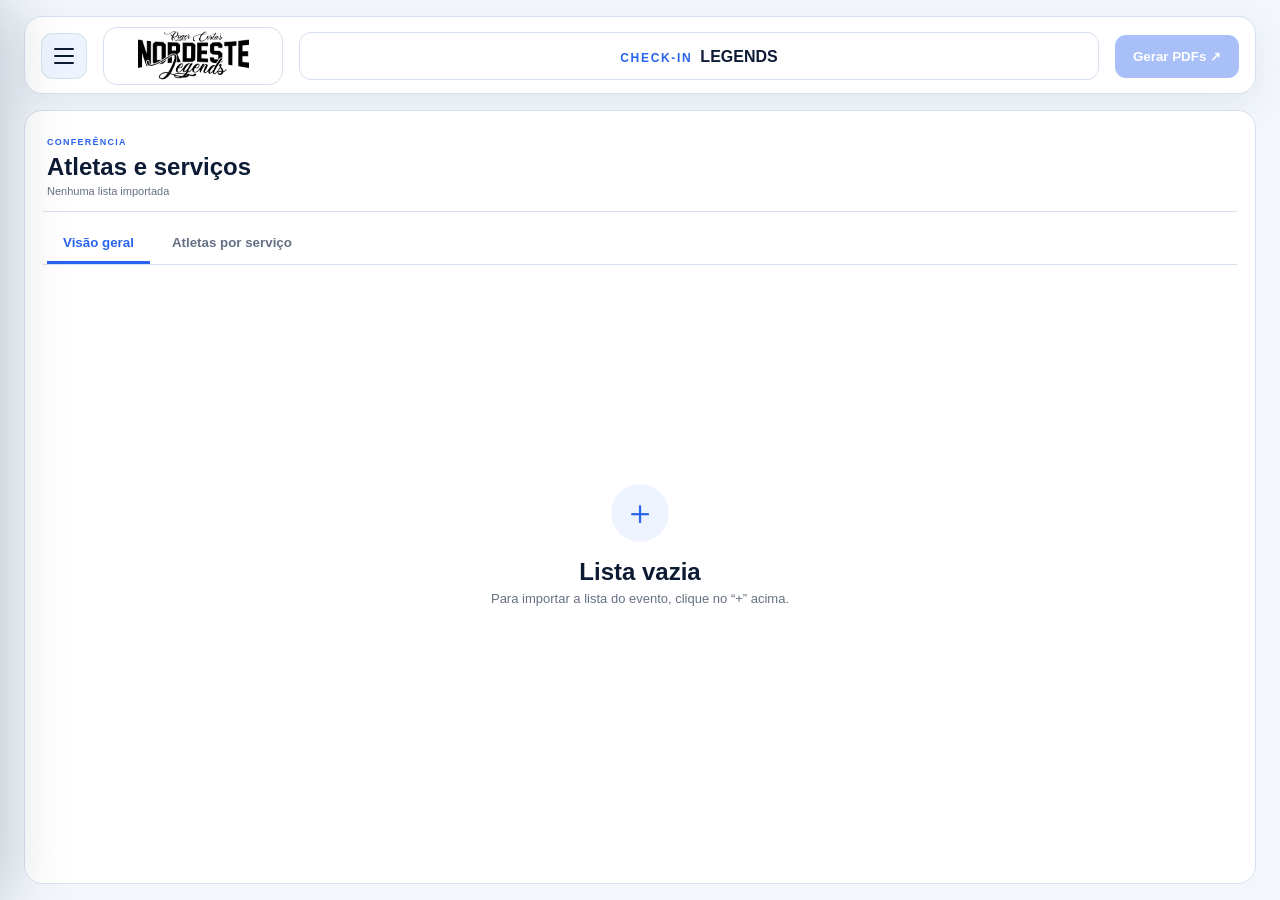
==== commit 6061c513: "chore: adicionar meta mobile web app compatível" ====
--- a/main.html
+++ b/main.html
@@ -4,6 +4,7 @@
   <meta charset="utf-8">
   <meta name="viewport" content="width=device-width,initial-scale=1,viewport-fit=cover">
   <meta name="theme-color" content="#2864ed">
+  <meta name="mobile-web-app-capable" content="yes">
   <meta name="apple-mobile-web-app-capable" content="yes">
   <meta name="apple-mobile-web-app-status-bar-style" content="black-translucent">
   <meta name="apple-mobile-web-app-title" content="Check-in Legends">
--- a/ui.css
+++ b/ui.css
@@ -40,3 +40,5 @@
   .athlete-name,.card-row{width:100%!important}
   @page{size:A4 portrait;margin:8mm}
 }
+
+.workspace-tabs{display:flex;gap:6px;padding:12px 4px 0;border-bottom:1px solid var(--line)}.workspace-tabs button{border:0;border-bottom:3px solid transparent;background:transparent;color:var(--muted);padding:11px 16px;font-weight:700;cursor:pointer}.workspace-tabs button.active{color:var(--blue);border-bottom-color:var(--blue)}.services-view{flex:1;min-height:0;overflow:auto;padding:16px 4px;display:grid;grid-template-columns:repeat(auto-fit,minmax(270px,1fr));align-content:start;gap:16px}.services-view[hidden]{display:none}.service-group{border:1px solid var(--line);border-radius:14px;padding:16px;min-width:0}.service-group h2{display:flex;justify-content:space-between;align-items:center;font-size:16px;margin:0 0 12px;color:var(--ink)}.service-group h2 span{font-size:12px;color:var(--blue);background:var(--soft);padding:5px 9px;border-radius:99px}.service-group ul{list-style:none;margin:0;padding:0}.service-group li{display:flex;justify-content:space-between;gap:8px;padding:9px 0;border-top:1px solid var(--line);font-size:13px;color:var(--ink)}.service-group li strong{white-space:nowrap;font-size:11px;color:var(--muted)}.service-group p{font-size:13px;color:var(--muted)}
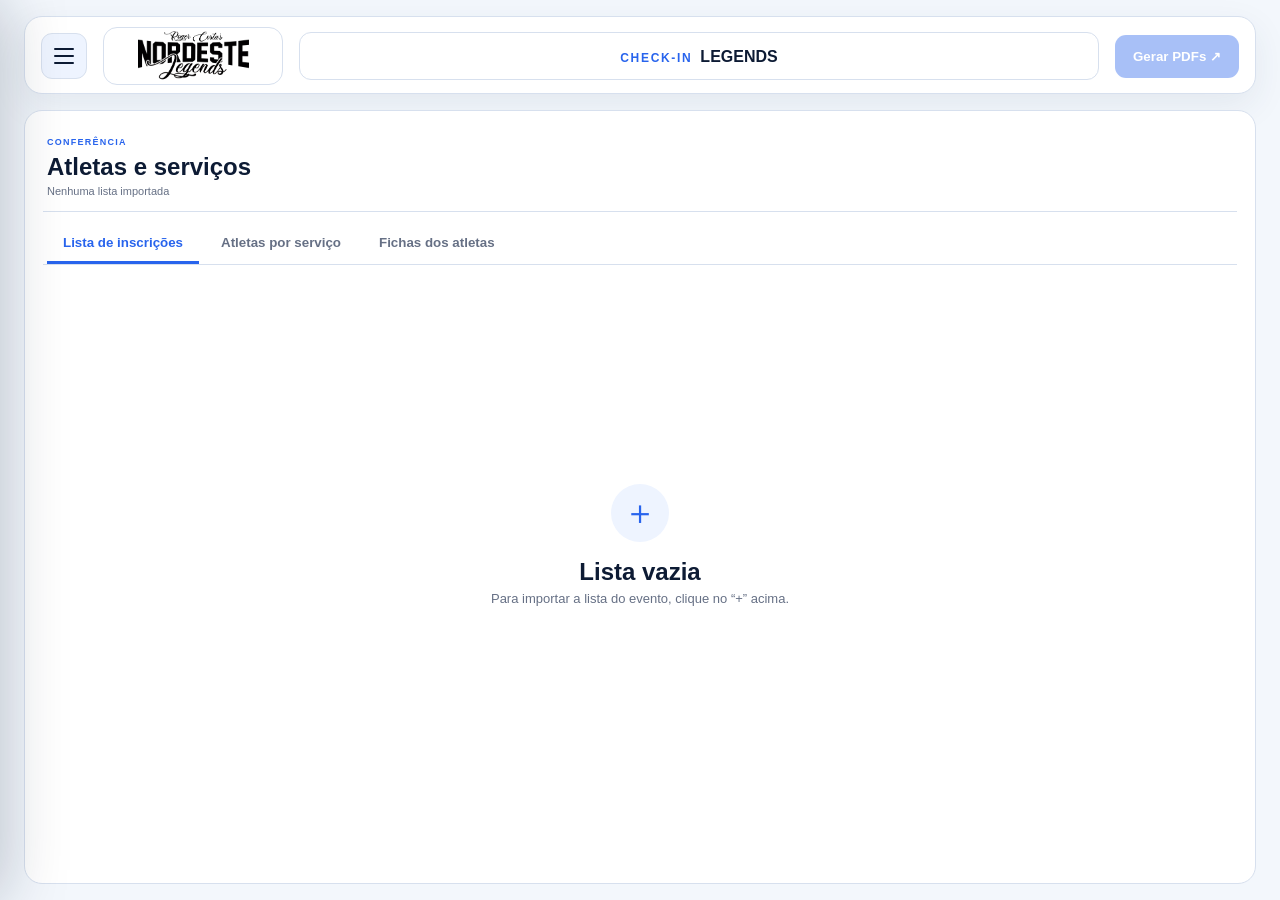
==== commit 09505421: "feat: separar inscrições, serviços e fichas em três abas" ====
--- a/main.html
+++ b/main.html
@@ -50,8 +50,9 @@
       <div id="listActions" class="list-actions" hidden><button id="newRecord" class="secondary">Novo registro</button><button id="clearList" class="danger">Limpar lista</button></div>
     </div>
 
-    <nav class="workspace-tabs" aria-label="Visualização dos atletas"><button type="button" data-workspace-tab="overview" class="active" aria-selected="true">Visão geral</button><button type="button" data-workspace-tab="services" aria-selected="false">Atletas por serviço</button></nav>
+    <nav class="workspace-tabs" aria-label="Visualização dos atletas"><button type="button" data-workspace-tab="overview" class="active" aria-selected="true">Lista de inscrições</button><button type="button" data-workspace-tab="services" aria-selected="false">Atletas por serviço</button><button type="button" data-workspace-tab="cards" aria-selected="false">Fichas dos atletas</button></nav>
     <div id="servicesView" class="services-view" hidden></div>
+    <div id="cardsView" class="services-view" hidden></div>
     <div id="warning" class="warning" hidden></div>
     <div id="emptyState" class="empty-state">
       <button id="openImport" class="empty-icon" aria-label="Importar lista" title="Importar lista">＋</button>
--- a/ui.css
+++ b/ui.css
@@ -42,3 +42,6 @@
 }
 
 .workspace-tabs{display:flex;gap:6px;padding:12px 4px 0;border-bottom:1px solid var(--line)}.workspace-tabs button{border:0;border-bottom:3px solid transparent;background:transparent;color:var(--muted);padding:11px 16px;font-weight:700;cursor:pointer}.workspace-tabs button.active{color:var(--blue);border-bottom-color:var(--blue)}.services-view{flex:1;min-height:0;overflow:auto;padding:16px 4px;display:grid;grid-template-columns:repeat(auto-fit,minmax(270px,1fr));align-content:start;gap:16px}.services-view[hidden]{display:none}.service-group{border:1px solid var(--line);border-radius:14px;padding:16px;min-width:0}.service-group h2{display:flex;justify-content:space-between;align-items:center;font-size:16px;margin:0 0 12px;color:var(--ink)}.service-group h2 span{font-size:12px;color:var(--blue);background:var(--soft);padding:5px 9px;border-radius:99px}.service-group ul{list-style:none;margin:0;padding:0}.service-group li{display:flex;justify-content:space-between;gap:8px;padding:9px 0;border-top:1px solid var(--line);font-size:13px;color:var(--ink)}.service-group li strong{white-space:nowrap;font-size:11px;color:var(--muted)}.service-group p{font-size:13px;color:var(--muted)}
+
+/* Fichas de atletas na tela: estrutura igual ao PDF, com o tema do aplicativo. */
+.services-view{display:flex;flex-direction:column;gap:14px;align-items:stretch;align-content:initial}.screen-athlete-card{width:100%;border:1px solid var(--line);border-radius:10px;overflow:hidden;background:var(--soft);color:var(--ink);flex:none}.screen-athlete-name{display:grid;grid-template-columns:110px minmax(0,1fr);border-bottom:1px solid var(--line)}.screen-athlete-name span,.screen-athlete-name strong,.screen-athlete-row>span,.screen-athlete-row>strong{padding:10px 12px;font-size:12px;min-width:0;overflow-wrap:anywhere}.screen-athlete-name span,.screen-athlete-row>span{color:var(--muted);font-weight:600}.screen-athlete-name strong{border-left:1px solid var(--line)}.screen-athlete-row{display:grid;grid-template-columns:110px minmax(0,1fr) 165px minmax(0,1fr);border-bottom:1px solid var(--line)}.screen-athlete-row:last-child{border-bottom:0}.screen-athlete-row>*+*{border-left:1px solid var(--line)}.screen-athlete-row strong{font-weight:700}.services-empty{padding:28px;text-align:center;color:var(--muted)}@media(max-width:650px){.screen-athlete-name{grid-template-columns:72px minmax(0,1fr)}.screen-athlete-row{grid-template-columns:76px minmax(0,1fr) 115px minmax(0,1fr)}.screen-athlete-name span,.screen-athlete-name strong,.screen-athlete-row>span,.screen-athlete-row>strong{padding:8px 6px;font-size:10px}}
